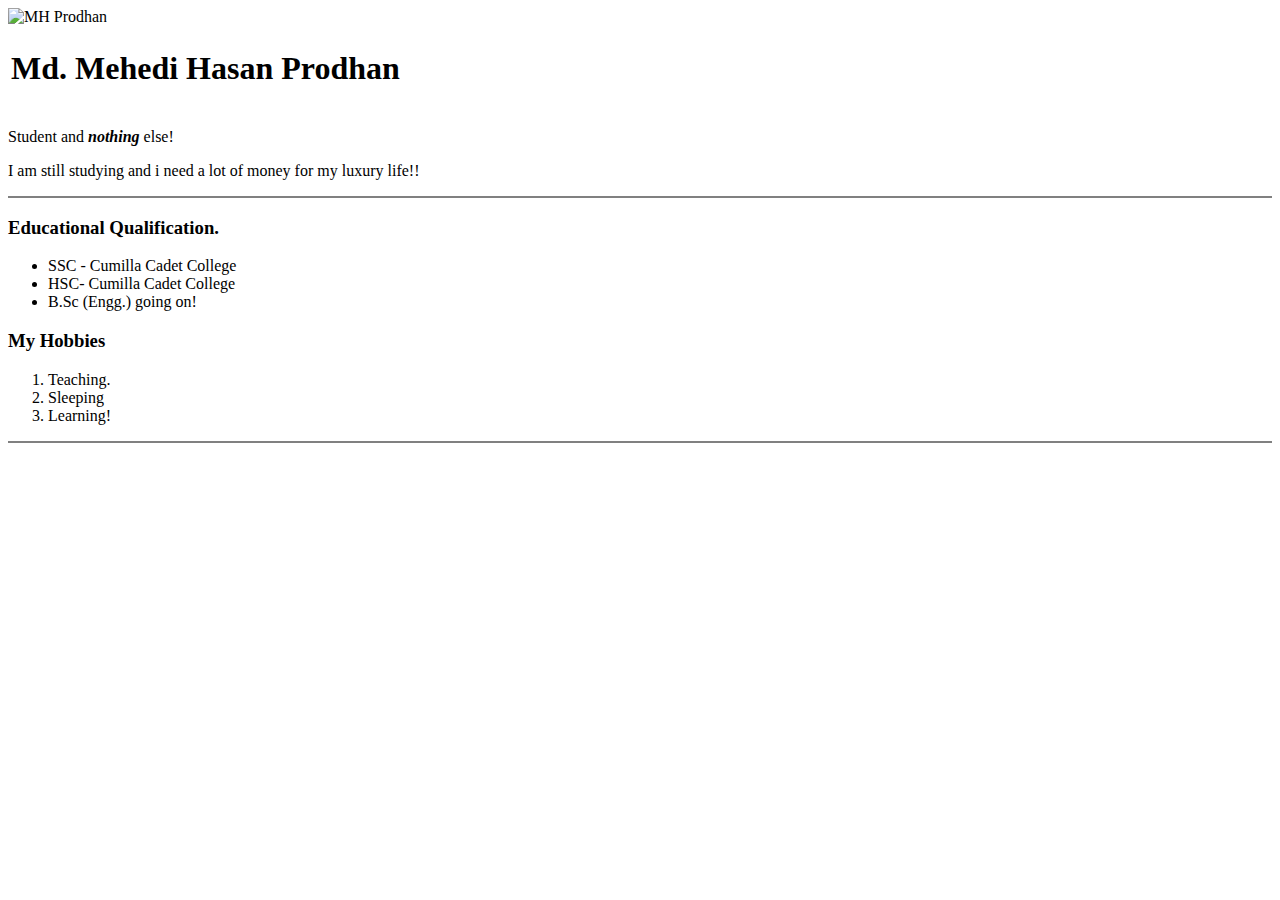
==== index.html @ 727bb6e4 "Add files via upload" ====
<!DOCTYPE html>
<html lang="en" dir="ltr">

<head>
  <meta charset="utf-8">
  <title>My first website</title>
</head>

<body>
  <img src="https://scontent.fdac13-1.fna.fbcdn.net/v/t1.0-1/p240x240/32458545_2035030380050743_4791998851571515392_n.jpg?_nc_cat=102&_nc_ht=scontent.fdac13-1.fna&oh=fb372313437573f61d098e8d3743a565&oe=5D18FACE" alt="MH Prodhan" height="200" width="200">
  <table >
    <tr>
      <td cellpadding="100000">  <h1>Md. Mehedi Hasan Prodhan</h1></td>
    </tr>
  </table>
  <p >
  Student and <strong><em>nothing </em></strong>else!
  </p>
  <p>I am still studying and i need a lot of money for my luxury life!!</p>
  <hr size="2" noshade  align="left">
  <h3>Educational Qualification.</h3>
  <ul type="x">
    <li>SSC - Cumilla Cadet College</li>
    <li>HSC- Cumilla Cadet College</li>
    <li>B.Sc (Engg.) going on!</li>
  </ul>
  <h3>My Hobbies</h3>
  <ol type="1">
    <li>Teaching.</li>
    <li>Sleeping</li>
    <li>Learning!</li>
  </ol>
  <hr size="2" noshade  align="left">

</body>

</html>
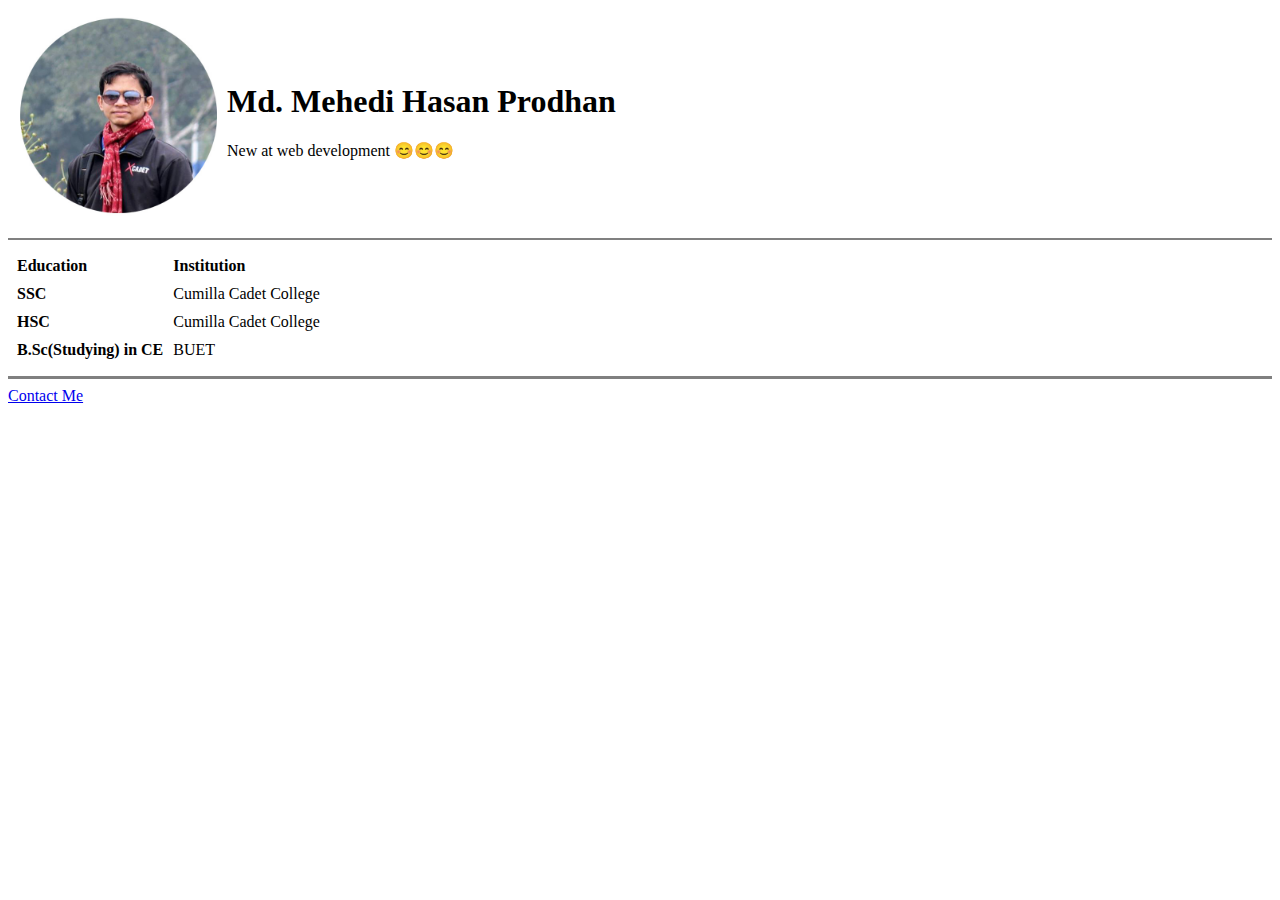
==== commit c34c10fa: ":)" ====
--- a/index.html
+++ b/index.html
@@ -1,37 +1,39 @@
 <!DOCTYPE html>
 <html lang="en" dir="ltr">
-
-<head>
-  <meta charset="utf-8">
-  <title>My first website</title>
-</head>
-
-<body>
-  <img src="https://scontent.fdac13-1.fna.fbcdn.net/v/t1.0-1/p240x240/32458545_2035030380050743_4791998851571515392_n.jpg?_nc_cat=102&_nc_ht=scontent.fdac13-1.fna&oh=fb372313437573f61d098e8d3743a565&oe=5D18FACE" alt="MH Prodhan" height="200" width="200">
-  <table >
-    <tr>
-      <td cellpadding="100000">  <h1>Md. Mehedi Hasan Prodhan</h1></td>
-    </tr>
-  </table>
-  <p >
-  Student and <strong><em>nothing </em></strong>else!
-  </p>
-  <p>I am still studying and i need a lot of money for my luxury life!!</p>
-  <hr size="2" noshade  align="left">
-  <h3>Educational Qualification.</h3>
-  <ul type="x">
-    <li>SSC - Cumilla Cadet College</li>
-    <li>HSC- Cumilla Cadet College</li>
-    <li>B.Sc (Engg.) going on!</li>
-  </ul>
-  <h3>My Hobbies</h3>
-  <ol type="1">
-    <li>Teaching.</li>
-    <li>Sleeping</li>
-    <li>Learning!</li>
-  </ol>
-  <hr size="2" noshade  align="left">
-
-</body>
-
+  <head>
+    <meta charset="utf-8">
+    <title>MH Prodhan</title>
+  </head>
+  <body>
+    <table cellspacing="8">
+      <tr>
+        <td><img src="mhp.jpg" alt="MH Prodhan" height="200" width="200"></td>
+        <td>
+          <h1>Md. Mehedi Hasan Prodhan</h1>
+          <p>New at web development 😊😊😊</p>
+        </td>
+      </tr>
+    </table>
+    <hr noshade size="2">
+    <table cellspacing="8">
+      <thead colspan="2">
+        <th align="left">Education</th>
+        <th align="left">Institution</th>
+      </thead>
+      <tr>
+        <th align="left">SSC</th>
+        <td>Cumilla Cadet College</td>
+      </tr>
+      <tr>
+        <th align="left">HSC</th>
+        <td>Cumilla Cadet College</td>
+      </tr>
+      <tr>
+        <th>B.Sc(Studying) in CE</th>
+        <td>BUET</td>
+      </tr>
+    </table>
+    <hr noshade size="3">
+    <a href="contact-me.html">Contact Me</a>
+  </body>
 </html>
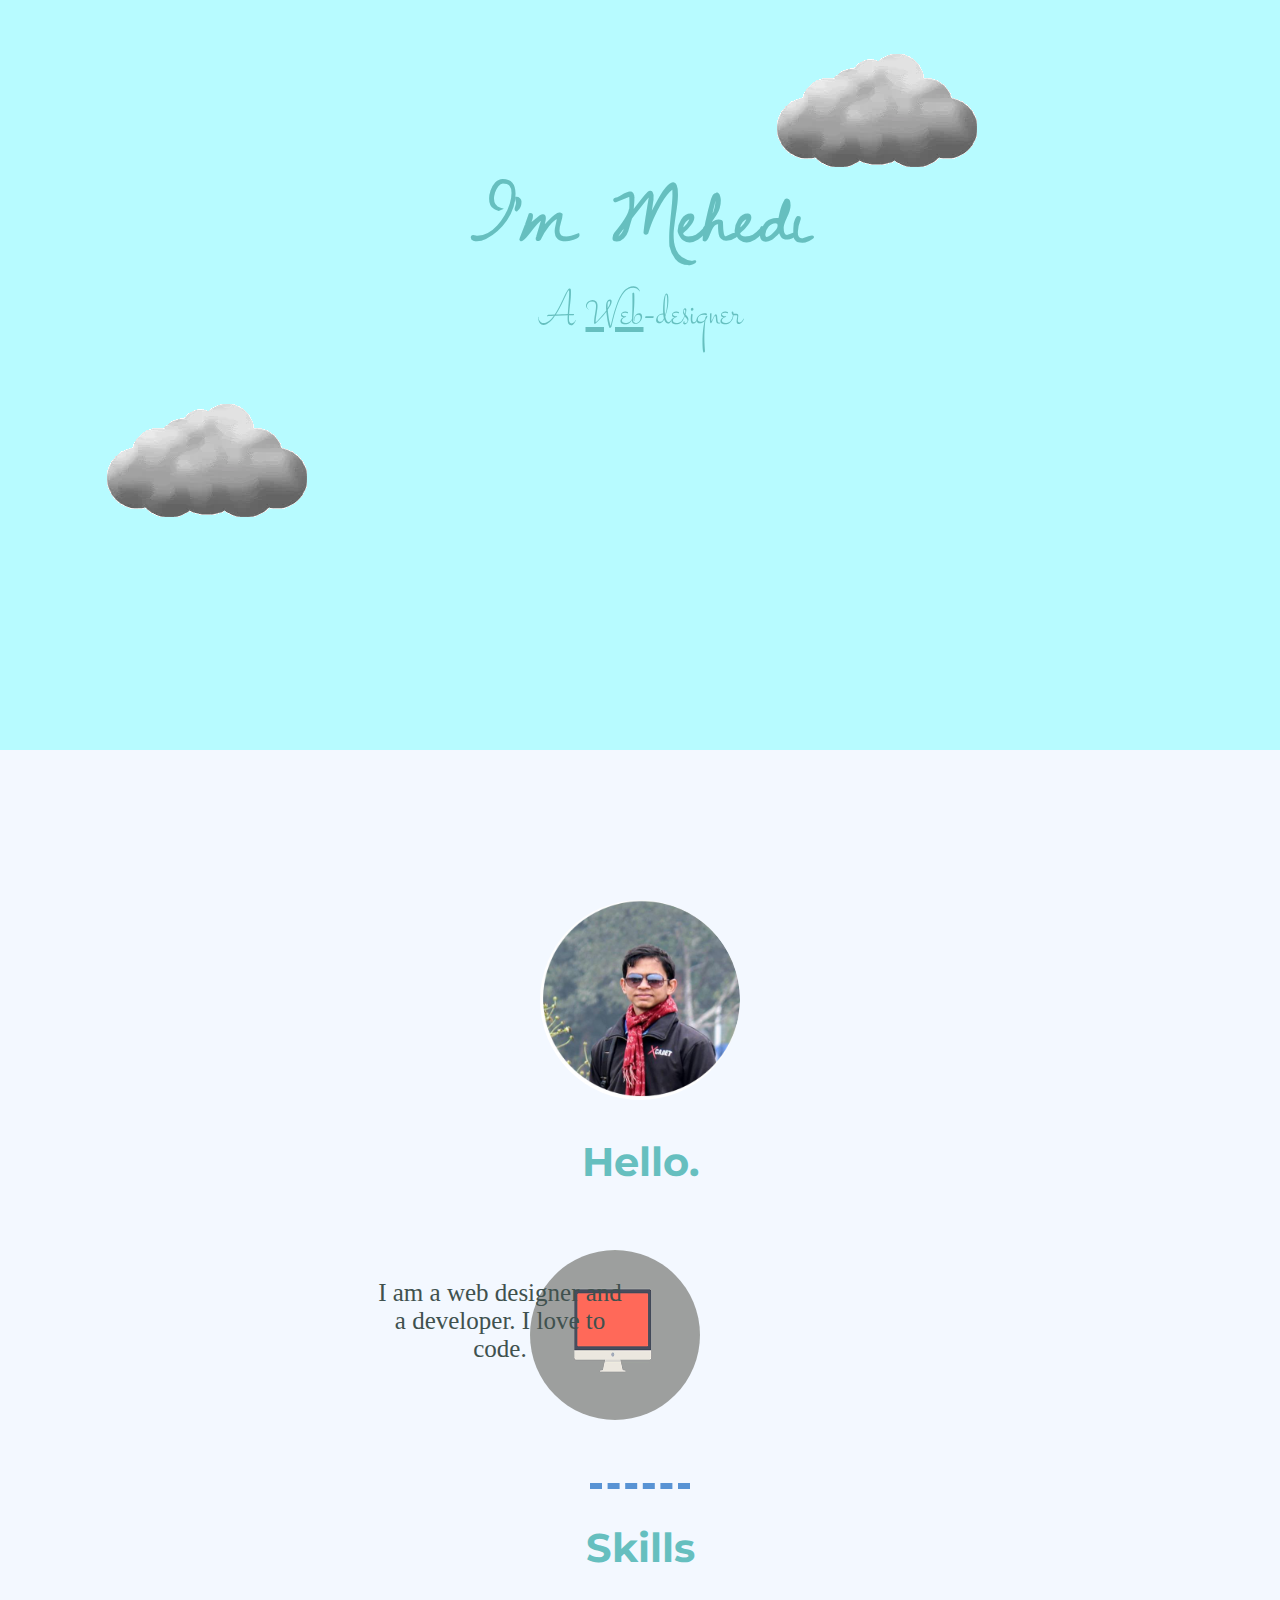
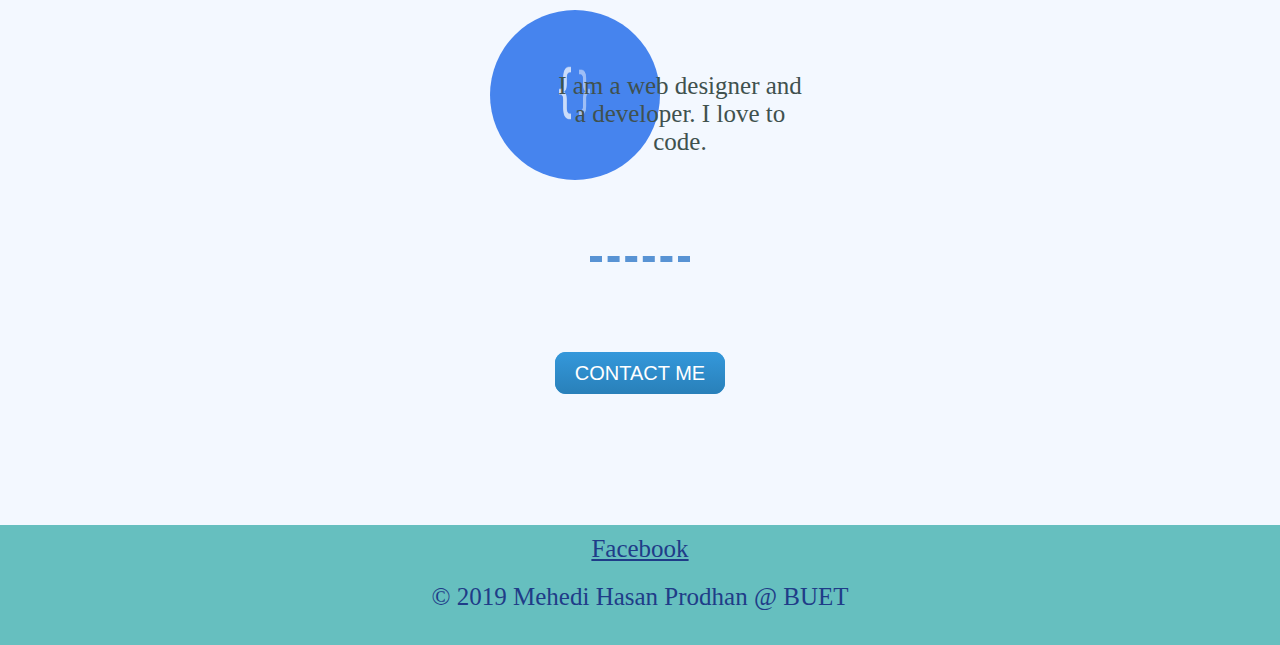
==== commit 302e1599: "Add files via upload" ====
--- a/index.html
+++ b/index.html
@@ -2,38 +2,43 @@
 <html lang="en" dir="ltr">
   <head>
     <meta charset="utf-8">
-    <title>MH Prodhan</title>
+    <link rel="stylesheet" href="style.css">
+    <link rel="icon" href="favicon.ico">
+  <link href="https://fonts.googleapis.com/css?family=Dawning+of+a+New+Day|Stalemate" rel="stylesheet">
+  <link href="https://fonts.googleapis.com/css?family=Montserrat" rel="stylesheet">
+    <title>MHP1613</title>
   </head>
   <body>
-    <table cellspacing="8">
-      <tr>
-        <td><img src="mhp.jpg" alt="MH Prodhan" height="200" width="200"></td>
-        <td>
-          <h1>Md. Mehedi Hasan Prodhan</h1>
-          <p>New at web development 😊😊😊</p>
-        </td>
-      </tr>
-    </table>
-    <hr noshade size="2">
-    <table cellspacing="8">
-      <thead colspan="2">
-        <th align="left">Education</th>
-        <th align="left">Institution</th>
-      </thead>
-      <tr>
-        <th align="left">SSC</th>
-        <td>Cumilla Cadet College</td>
-      </tr>
-      <tr>
-        <th align="left">HSC</th>
-        <td>Cumilla Cadet College</td>
-      </tr>
-      <tr>
-        <th>B.Sc(Studying) in CE</th>
-        <td>BUET</td>
-      </tr>
-    </table>
-    <hr noshade size="3">
-    <a href="contact-me.html">Contact Me</a>
+<div class="bal">
+
+</div>
+    <div class="div1">
+      <img src="giphy.webp" alt="cloud1" class="img1">
+      <div class="div2">
+        <h1 class="h1">I'm Mehedi</h1>
+        <p class="p1">A <u>Web</u>-designer</p>
+      </div>
+      <img src="giphy.webp" alt="cloud1" class="img2">
+    </div>
+    <div class=" div3">
+      <img src="mhp.jpg" alt="mhp" class="img4">
+      <h2 class="h">Hello.</h2>
+      <img src="Q7i2.gif" alt=""class="img5">
+      <p class="p">I am a web designer and a developer. I love to code.</p>
+    </div>
+
+    <hr class="hr2">
+        <h2 class="h">Skills</h2>
+          <img src="code-loader.gif" alt="" class="code">
+        <div class="div3">
+
+              <p class="p5">I am a web designer and a developer. I love to code.</p>
+                      </div>
+                        <hr class="hr1">
+    <div class="div3"> <a href="mailto:hppmpp00@gmail.com" class="butn">CONTACT ME</a> </div>
+    <div class="div4">
+<a href="http://fb.com/ccc.mehedi.1613.32" class="p3">Facebook</a>
+<p class="p3">© 2019 Mehedi Hasan Prodhan @ BUET</p>
+    </div>
   </body>
 </html>
--- a/style.css
+++ b/style.css
@@ -0,0 +1,159 @@
+body{
+  padding:0px 0px 0px 0px;
+  margin:0px 0px 0px 0px;
+  background-color: #f3f8ff;
+  }
+.div1{
+    padding:0px 0px 0px 0px;
+      margin:0px 0px 0px 0px;
+  width:auto;
+  height:700px;
+  background-color: #b7fbff;
+  position: relative;
+  bottom:50px;
+}
+.div2{
+  text-align:center;
+  font-size:40px;
+  position:relative;
+  top:100px
+}
+.img1{
+  position:absolute;
+  right: 300px;
+
+}
+.img2{
+  position:absolute;
+  top:350px;
+  left: 100px;
+
+}
+.h1{
+  margin-top: 50px;
+  margin-bottom: 0px;
+  display:block;
+  color:#66BFBF;
+font-family: 'Dawning of a New Day', cursive;
+}
+.p1{
+color:#66BFBF;
+font-family: 'Stalemate', cursive;
+font-size: 50px;
+margin-top: 0px;
+    margin-bottom: 0px;
+}
+.img4{
+  height:200px;
+  width:200px;
+  border-radius:110%;
+}
+.div3{
+  text-align: center;
+  margin-top:100px;
+
+}
+.h{
+    text-align: center;
+    text-align: center;
+  font-family: 'Montserrat', sans-serif;
+  color:#66BFBF;
+  font-size: 40px;
+}
+.p{
+  color:#40514E;
+  font-size:25px;
+  width:250px;
+  margin:auto;
+  position:relative;
+  right:140px;
+  top:60px;
+}
+.hr1{
+  margin: 100px auto;
+  height:0px;
+  width:100px;
+  border-style:none;
+  border-top: dashed;
+  border-width:6px;
+  border-color: #5893d4;
+}
+.butn {
+  background: #3498db;
+  background-image: -webkit-linear-gradient(top, #3498db, #2980b9);
+  background-image: -moz-linear-gradient(top, #3498db, #2980b9);
+  background-image: -ms-linear-gradient(top, #3498db, #2980b9);
+  background-image: -o-linear-gradient(top, #3498db, #2980b9);
+  background-image: linear-gradient(to bottom, #3498db, #2980b9);
+  -webkit-border-radius: 11;
+  -moz-border-radius: 11;
+  border-radius: 11px;
+  font-family: Arial;
+  color: #ffffff;
+  font-size: 20px;
+  padding: 10px 20px 10px 20px;
+  text-decoration: none;
+  margin-bottom: 30px;
+}
+
+.butn:hover {
+  background: #3cb0fd;
+  background-image: -webkit-linear-gradient(top, #3cb0fd, #3498db);
+  background-image: -moz-linear-gradient(top, #3cb0fd, #3498db);
+  background-image: -ms-linear-gradient(top, #3cb0fd, #3498db);
+  background-image: -o-linear-gradient(top, #3cb0fd, #3498db);
+  background-image: linear-gradient(to bottom, #3cb0fd, #3498db);
+  text-decoration: none;
+}
+.div4{
+  text-align: center;
+  height:120px;
+width:auto;
+  margin-top:140px;
+  background-color: #66BFBF;
+}
+.code{
+  height:170px;
+  width:170px;
+  border-radius:100%;
+  position:absolute;
+  right: 0px;
+    left: 490px;
+  top:1610px;
+}
+.p3{
+  margin-top: 20px;
+  position:relative;
+  top:10px;
+  color: #1f3c88;
+  font-size: 25px;
+}
+.p5{
+  color:#40514E;
+  font-size:25px;
+  width:250px;
+  margin:auto;
+  position: relative;
+  left:40px;
+}
+.img5{
+  height:170px;
+  width:170px;
+  border-radius:100%;
+position:absolute;
+right:580px;
+top:1250px;
+}
+.hr2{
+  margin: 180px auto 20px;
+  height:0px;
+  width:100px;
+  border-style:none;
+  border-top: dashed;
+  border-width:6px;
+  border-color: #5893d4;
+}
+.bal{
+  height: 50px;
+  background-color: #b7fbff;
+}
